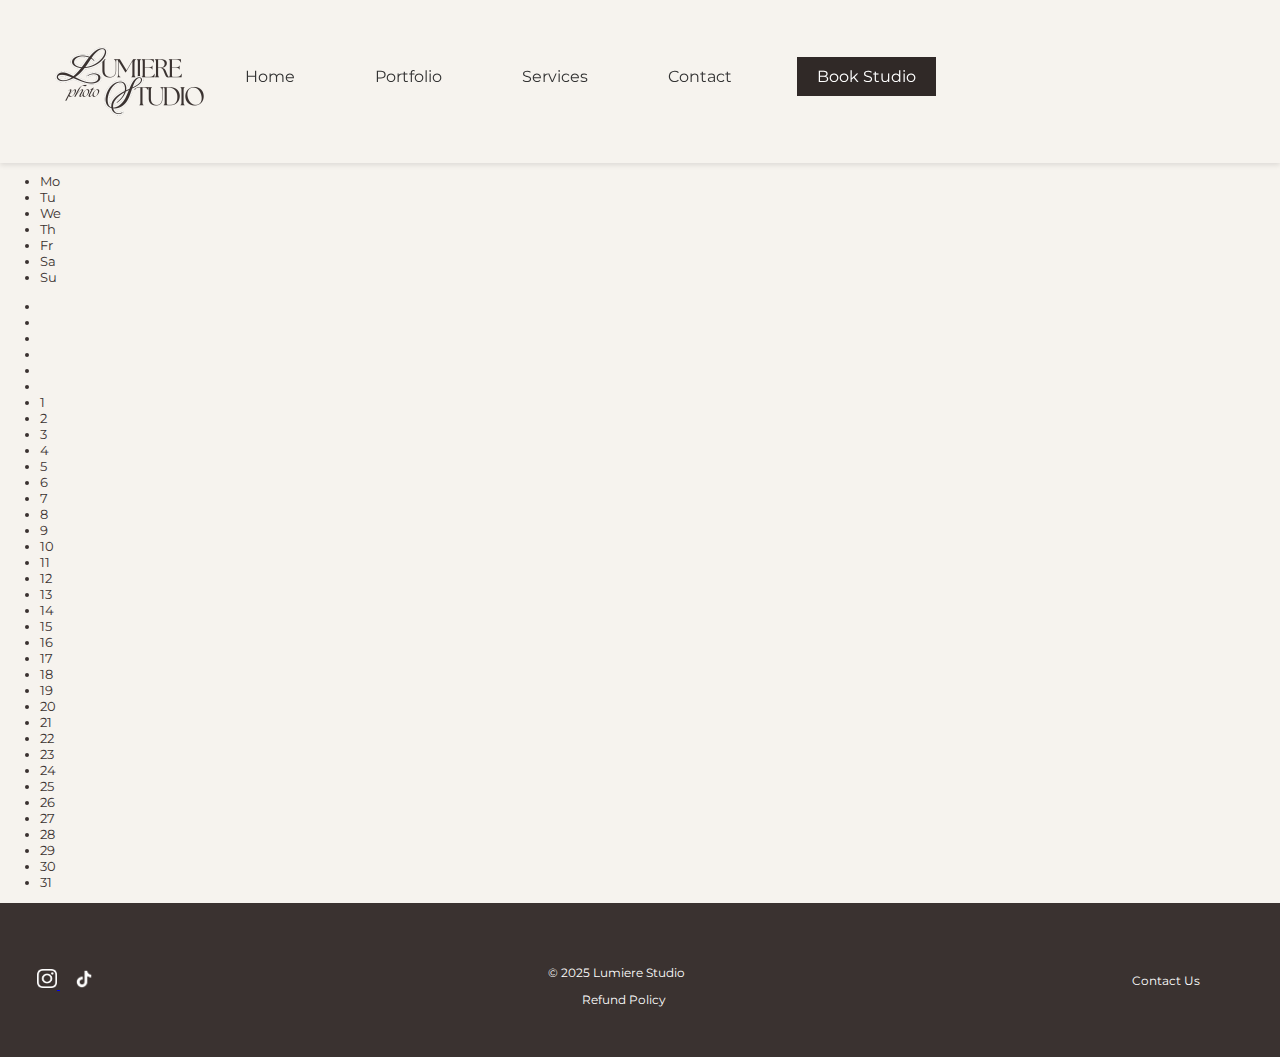
==== book-studio.html @ 453beda3 "Add files via upload" ====
<!DOCTYPE html>
<html lang="en">
<head>
    <meta charset="UTF-8">
    <meta name="viewport" content="width=device-width, initial-scale=1.0">
    <title>Book Studio - Lumiere Studio</title>
    <link rel="stylesheet" href="styles.css">
    <link href="https://fonts.googleapis.com/css2?family=Bebas+Neue&display=swap" rel="stylesheet">
</head>
<body>
    <header>
        <div class="main-container">
          <header class="header">
            <div class="logo">
              <img src="images/Darklogo.png" alt="Lumière Studio Logo" loading="lazy">
            </div>
            <div class="burger-menu-icon">
              <span></span>
              <span></span>
              <span></span>
            </div>
            <nav class="nav" id="navMenu">
              <ul>
                <li><a href="index.html">Home</a></li>
                <li><a href="portfolio.html">Portfolio</a></li>
                <li><a href="services.html">Services</a></li>
                <li><a href="contact.html">Contact</a></li>
                <li class="cta-container"><a href="book-studio.html" class="cta-button">Book Studio</a>
              </ul>
            </nav>
          </header>
        </div>
      </header>
 <main>
        <div class="calendar">
            <!-- Calendar header with month and navigation arrows -->
            <div class="month">
                <ul>
                    <li class="prev">&#10094;</li>
                    <li class="next">&#10095;</li>
                </ul>
            </div>

            <!-- Days of the week -->
            <ul class="weekdays">
                <li>Mo</li>
                <li>Tu</li>
                <li>We</li>
                <li>Th</li>
                <li>Fr</li>
                <li>Sa</li>
                <li>Su</li>
            </ul>

            <!-- Days of the month -->
            <ul class="days">
                <!-- Empty days for alignment if the month starts after Monday -->
                <li class="empty"></li>
                <li class="empty"></li>
                <li class="empty"></li>
                <li class="empty"></li>

                <!-- Actual days of the month -->
                <li>1</li>
                <li>2</li>
                <li>3</li>
                <li>4</li>
                <li>5</li>
                <li>6</li>
                <li>7</li>
                <li>8</li>
                <li>9</li>
                <li><span class="active">10</span></li> <!-- Current day -->
                <li>11</li>
                <li>12</li>
                <li>13</li>
                <li>14</li>
                <li>15</li>
                <li>16</li>
                <li>17</li>
                <li>18</li>
                <li>19</li>
                <li>20</li>
                <li>21</li>
                <li>22</li>
                <li>23</li>
                <li>24</li>
                <li>25</li>
                <li>26</li>
                <li>27</li>
                <li>28</li>
                <li>29</li>
                <li>30</li>
                <li>31</li>
            </ul>
        </div>        
    </main>

    <footer>
        <div class="footer-content">
            <div class="social-icons">
                <a href="https://www.instagram.com" target="_blank">
                    <img src="images/instagramlogo.png" alt="Instagram" loading="lazy">
                </a>
                <a href="https://www.tiktok.com" target="_blank">
                    <img src="images/tiktoklogo.png" alt="TikTok" loading="lazy"> 
                </a>
            </div>
            <div class="copyright">
                <p>&copy; 2025 Lumiere Studio</p>
                <a href="#">Refund Policy</a> 
            </div>

            <div class="contact">
                <a href="#">Contact Us</a>
            </div>
        </div>
    </footer>
    <script src="script.js"></script>
</body>
---- styles.css ----
@import url('https://fonts.googleapis.com/css2?family=Montserrat:wght@100..900&display=swap');

* {
    box-sizing: border-box;
  }

body {
    background-color: #f6f3ee;
    color: #3a3230;
    font-size: 13px;
    margin: 0;
    padding: 0; 
    box-sizing: border-box;
    display: flex; /* Устанавливаем flexbox */
    flex-direction: column; /* Элементы будут выстраиваться по вертикали */
    min-height: 100vh; /* Занимаем всю высоту экрана */  
    overflow-x: hidden;
    font-family: "Montserrat", sans-serif;
}

.main-container {
    flex: 1; /* Заставляем контейнер растягиваться, чтобы футер оставался внизу */
    overflow-x: hidden; 
}

main {
    margin-top: 80px;
}

header, main, footer {
    width: 100%;
    overflow-x: hidden; /* Запрещает горизонтальную прокрутку */
}

.header {
    display: flex;
    align-items: center;
    justify-content: space-between;
    padding: 15px 30px;
    position: fixed;
    top: 0;
    left: 0;
    width: 100%;
    background-color: #f6f3ee;
    z-index: 1000;
    box-shadow: 0 2px 5px rgba(0, 0, 0, 0.1);
    box-sizing: border-box;
}

nav {
    flex-grow: 1; /* Меню растягивается */
    display: flex;
     justify-content: flex-end; /* Центрируем ссылки */
    margin-left: auto; /* Add this line */
}

nav ul {
    list-style: none;
    display: flex;
    gap: 30px;
    margin: 0;
    padding: 0;
}

nav ul li {
    display: inline;
}

nav ul li a {
    text-decoration: none;
    color: #3a3230;
    font-size: 16px;
    padding: 10px 15px;
    transition: 0.3s;
}

nav ul li a:hover {
    background-color: #eae0d5;
    border-radius: 0px;
}
.cta-container {
    text-align: center; /* center the button horizontally */
  }
  
  .cta-button {
    background-color:#302927; /* brown background color */
    color: #ffffff !important; /* white text color */
    padding: 10px 20px; /* add some padding to make the button larger */
    border: none; /* remove the default border */
    cursor: pointer; /* change the cursor to a pointing hand on hover */
    text-decoration: none; /* remove the default underline */
  }
  
  .cta-button:hover {
    background-color: #675a57; /* lighter brown on hover */
    color: #ffffff; /* white text color */
  }

.logo img {
    width: 200px;  
    height: auto;
    object-fit: contain;
}

.studio-image {
    width: 100%;
    max-width: 1300px;
    height: 500px;
    object-fit: cover;
    margin-bottom: 20px;
}

.about-studio {
    margin: 0;
    padding-left: 50px;
    padding-right: 50px;
    padding-bottom: 50px;
}

.about-studio h2 {
    font-family: "Bebas Neue", sans-serif;
    font-weight: 400;
    font-size: 50px;
    font-style: normal;
}

.about-studio p {
    font-size: 13px;
    padding-right: 40%;
}


#portfolio-page h1 {
    font-family: "Bebas Neue", sans-serif;
    font-weight: 400;
    font-size: 50px;
    font-style: normal;
    padding-top: 100px;
}


.portfolio {
    display: grid;
    grid-template-columns: repeat(3, 1fr); /* 3 колонки одинаковой ширины */
    gap: 20px; /* Отступы между картинками */
    justify-items: center; /* Центрируем картинки внутри каждой колонки */
    margin-top: 50px;
    margin-bottom: 100px;
    padding-left: 50px; /* Отступ слева */
    padding-right: 50px;
    width: 100%; /* Ширина контейнера */
    max-width: 100%; /* Максимальная ширина 100% от родителя */
    box-sizing: border-box; /* Включает padding в ширину */
}

.portfolio-item {
    width: 100%; /* Каждое изображение растягивается по ширине колонки */
    height: 100%; /* Растягиваем элементы по высоте */
}

.portfolio-item img {
    width: 100%; /* Изображение растягивается по ширине родителя */
    height: 100%; /* Высота изображения также 100% */
    object-fit: cover; /* Сохранение пропорций изображения */
}
#portfolio-page h1,
#portfolio-page p {
    padding-left: 50px;
} 

.photo-image {
    width: 100%;
    max-width: 1300px;
    height: 500px;
    object-fit: cover;
    margin-bottom: 20px;
    padding-top: 100px;
}  

.services-page {
    overflow-x: hidden;
}

.center-img {
    width: 100%;
    height: 600px;
    object-fit: cover;
    margin-bottom: 20px; 
}

.services-page p {
    padding-left: 40px;
    padding-right: 30%;
    font-size: 13px;
}

.services-page h1 {
    margin-top: 100px;  /* Добавляем отступ сверху для заголовка только на странице services */
    padding-bottom: 0px;
    padding-left: 40px;
    font-family: "Bebas Neue", sans-serif;
    font-weight: 400;
    font-size: 60px;
    font-style: normal;
    text-align: left; /* Центрируем заголовок */
}
/* Контейнер для всех тарифов */
.pricing-container {
    display: flex;                   /* Используем Flexbox для горизонтального расположения */
    justify-content: space-between;  /* Равномерно распределяем тарифы по всей ширине */
    flex-wrap: wrap;                 /* Позволяет элементам переноситься на новые строки на маленьких экранах */
    gap: 10px;                       /* Добавляем отступы между элементами */
    max-width: 1300px;               /* Максимальная ширина контейнера */
    margin: 0 auto;                  /* Центрирование контейнера по экрану */
    margin-bottom: 30px;
}

/* Стиль для каждого тарифа */
.pricing-plan {
    width: 23%;                     /* Ширина каждого тарифа, чтобы вмещались 4 колонки */
    background-color: transparent;  /* Убираем фон */
    padding: 30px 30px;              /* Увеличиваем отступы внутри тарифа */
    text-align: left;                /* Выровнять текст по левой стороне */
    border-left: none;     /* Легкая линия слева для разделения */
    border-right: 2px solid #ddd;    /* Легкая линия справа для разделения */
    box-sizing: border-box;          /* Учитывает паддинги и границы в ширине */
}

/* Убираем линию сверху и снизу */
.pricing-plan:not(:first-child) {
    border-top: none;
}

.pricing-plan:not(:last-child) {
    border-bottom: none;
    
}

/* Стиль для заголовков тарифов */
.pricing-plan h2 {
    font-size: 1.4rem;               /* Увеличиваем размер шрифта */
    margin-bottom: 30px;              /* Добавляем отступ между заголовком и текстом */
}

/* Стиль для списка внутри тарифов */
.pricing-plan ul {
    list-style-type: none;
    padding: 0;
    margin: 0;
    font-size: 0.7rem;                /* Уменьшаем шрифт для списка */
}

.pricing-plan ul li {
    margin-bottom: 5px;               /* Отступ снизу для каждого пункта списка */
}

/* Стиль для цены */
.price {
    font-size: 30px;                /* Увеличиваем размер шрифта для цены */
    color: #3a3230;
    font-weight: bold;
    margin: 30px 0;                   /* Добавляем отступ сверху и снизу */
}

/* Стиль для кнопки */
.choose-plan {
    background-color: #3a3230;           /* Цвет фона кнопки */
    color: white;                     /* Цвет текста на кнопке */
    border: none;                     /* Убираем границу */
    padding: 10px 15px;               /* Отступы внутри кнопки */
    font-size: 1rem;                  /* Размер шрифта */
    font-weight: bold;
    cursor: pointer;                 /* Курсор как указатель */
    margin-top: 20px;                 /* Отступ сверху от цены */
    width: 100%;                      /* Кнопка занимает всю ширину контейнера */
    text-align: center;               /* Выравнивание текста внутри кнопки */
}

/* Разделительная линия (горизонтальная) */
.divider {
    width: 100%;                      /* Линия растягивается на всю ширину контейнера */
    border: 0;
    border-top: 1px solid #ddd;       /* Легкая линия для разделения */
    margin: 20px 0;                   /* Отступы сверху и снизу */
}

/* Подгоняем кнопки в контейнере */
.pricing-plan .choose-plan {
    align-self: flex-end;             /* Выравниваем кнопку по низу контейнера */
    margin-top: auto;                 /* Убираем лишние отступы */
}

.contact-form-container {
    display: flex;
    justify-content: center;  /* Центрируем форму по горизонтали */
    align-items: center;      /* Центрируем форму по вертикали */
    height: 100vh;            /* Контейнер занимает всю высоту экрана */
    padding: 100px 60px;      /* Боковые отступы */
    margin-top: 20px;         
    box-sizing: border-box;   /* Учитываем отступы в общей ширине */
}

.contact-form {
    max-width: 100%;
    width: 60%;              /* Убираем фиксированную ширину, форма будет гибкой */
    margin: 0;                /* Убираем margin, чтобы центрировать без отступов */
    padding: 40px;            /* Паддинг вокруг формы */
    background-color: transparent;
    border-radius: 8px;
    box-shadow: 1px 4px 8px rgba(0, 0, 0, 0.1);
    box-sizing: border-box;   /* Включаем отступы в ширину */
}

/* Установка отступов для всех полей формы */
.contact-form .form {
    display: flex;
    flex-direction: column;
    gap: 20px; /* Увеличиваем интервал между полями */
}

/* Оформление меток */
.contact-form label {
    font-size: 16px;
    font-weight: bold;
    color: #3a3230;
}

/* Оформление полей ввода */
.contact-form input[type="text"], 
.contact-form textarea {
    padding: 12px;
    font-size: 14px;
    border: 1px solid #ddd;
    border-radius: 4px;
    width: 100%;
    box-sizing: border-box; /* Включаем отступы в ширину */
}

/* Стили для textarea */
.contact-form textarea {
    resize: vertical;
}

/* Стили для кнопки отправки */
.contact-form input[type="submit"] {
    background-color: #3a3230;
    color: #f6f3ee;
    padding: 15px 30px;
    border: none;
    border-radius: 0px;
    font-size: 16px;
    font-weight: bold;
    cursor: pointer;
    transition: background-color 0.3s ease, transform 0.3s ease;
    width: 100%; /* Ширина кнопки на всю форму */
    max-width: 200px; /* Ограничиваем максимальную ширину кнопки */
    align-self: center; /* Центрируем кнопку */
}

/* Эффект при наведении на кнопку */
.contact-form input[type="submit"]:hover {
    background-color: #67625c;
    transform: scale(1.05);
}

/* Эффект при нажатии на кнопку */
.contact-form input[type="submit"]:active {
    background-color: #c7bfb2;
    transform: scale(1);
}

/* Дополнительные стили для полей формы */
.contact-form input[type="text"]:focus, 
.contact-form textarea:focus {
    border-color: #3a3230; /* Более яркая граница при фокусе */
    outline: none; /* Убираем стандартное выделение */
}
.contact-form h1 {
    text-align: center;
}   
  

footer {
    background-color: #3a3230;
    color: white;
    padding: 10px;
    position: relative;
    bottom: 0;
    width: auto;
    margin-left: 0; 
}

.footer-content {
    display: flex;
    justify-content:  center;
    align-items: center;
    max-width: 1300px;
    margin: 0 auto;
    padding: 10px;
}

.social-icons a {
    margin: 0 7px;
}

.social-icons img {
    width: 20px;
    height: 20px;
    object-fit: contain;
}

.copyright {
    text-align: center;
    font-size: 12px;
}

.copyright a {
    color: white;
    text-decoration: none;
    margin-left: 15px;
    font-size: 12px;
}

.copyright a:hover {
    text-decoration: underline;
}

.contact a {
    color: white;
    text-decoration: none;
    font-size: 12px;
    margin-right: 50px;
}

.contact a:hover {
    text-decoration: underline;
}
/* Style the burger menu icon */
.burger-menu-icon {
    display: block;
    position: absolute;
    top: 20px;
    right: 20px;
    width: 30px;
    height: 30px;
    cursor: pointer;
  }
  
  .burger-menu-icon span {
    display: block;
    width: 30px;
    height: 3px;
    background-color: #333;
    margin-bottom: 5px;
    transition: opacity 0s ease-in-out;
  }
  
  .burger-menu-icon.open span {
    background-color: #333; /* Set the background color to a visible color */
}
  
  .burger-menu-icon.open span:nth-child(1) {
    transform: rotate(45deg) translate(0px, 10px);
  }
  
  .burger-menu-icon.open span:nth-child(2) {
    opacity: 0;
  }
  
  .burger-menu-icon.open span:nth-child(3) {
    transform: rotate(-45deg) translate(0px, -10px);
  }
  
  .nav {
    display: none;
  }
  
  .nav.show {
    display: block;
    width: 100%;
    padding: 20px;
    border: none;
    box-shadow: none;
  }
  
  .nav ul {
    list-style: none;
    padding: 0;
    margin: 0;
    text-align: center;
  }
  
  .nav li {
    margin-bottom: 10px;
    display: inline-block;
    margin-right: 20px;
  }
  
  .nav a {
    color: #333;
    text-decoration: none;
  }



  /* Show the navigation menu on mobile when the burger menu icon is clicked */
  @media (max-width: 768px) {
    .nav.show {
      display: block;
    }
  }

  @media (max-width: 768px) {
    .burger-menu-icon {
      display: block;
    }
    .nav {
      display: none;
    }
  }
  
  @media (min-width: 769px) {
    .burger-menu-icon {
      display: none;
    }
    .nav {
      display: block;
    }
  }

/* Мобильные устройства (телефон) */
@media (max-width: 768px) {
    body {
        font-size: 12px;
    }
    .nav {
        flex-direction: column;
        align-items: center;
      }
      .nav ul {
        flex-direction: column;
        align-items: center;
      }
      .nav ul li {
        margin-bottom: 10px;
      }
    .logo img {
        width: 100px;
        height: 50px;
    }
    .studio-image {
        height: 300px;
        padding-top: 60px;
    }

    .about-studio p {
        font-size: 12px;
        padding-right: 10%;
    }

    .portfolio {
        grid-template-columns: 1fr;
        gap: 15px;
    }
    .services-page {
        grid-template-columns: 1fr;
    }   
    .services-page h1 {
        font-size: 40px;
        text-align: left;
    }
    .center-img {
        height: 300px;
        padding-top: 60px;
    }
    .pricing-container {
        flex-direction: column;
        align-items: center;
    }

    .pricing-plan {
        width: 80%;
        margin-bottom: 20px;
    }

    .contact-form-container {
        padding: 20px;
    }

    .contact-form {
        padding: 20px;
    }

    footer {
        padding: 20px 10px;
    }

    .footer-content {
        flex-direction: column;
        text-align: center;
        gap: 20px;
    }
    
    .contact a {
        margin-right: 0; 
        margin-bottom: 10px; 
    }

    .social-icons {
        margin-top: 10px;
    }
}

/* Планшеты (ширина экрана от 768px до 1024px) */
@media (min-width: 769px) and (max-width: 1024px) {
    body {
        font-size: 14px;
    }
    .header {
        flex-direction: row;
        justify-content: space-between;
        padding: 30px;
    }

    .logo img {
        width: 180px;
        height: 90px;
    }

    .studio-image {
        height: 400px;
        padding-top: 80px;
    }

    .about-studio p {
        font-size: 13px;
        padding-right: 20%;
    }

    .portfolio {
        grid-template-columns: repeat(2, 1fr);
        gap: 20px;
    }
    .center-img {
        height: 400px;
        padding-top: 80px;
    }
    .services-page {
        grid-template-columns: 1fr;
    }  
    .services-page h1 {
        font-size: 32px;
        text-align: left;
    }

    .pricing-container {
        flex-direction: row;
        justify-content: space-between;
    }

    .pricing-plan {
        width: 48%;
    }

    .contact-form-container {
        padding: 40px;
    }

    footer {
        padding: 30px;
    }

    .footer-content {
        flex-direction: row;
        justify-content: space-between;
    }

    .social-icons {
        margin-top: 0;
    }
}

/* ПК (ширина экрана от 1025px до 1280px) */
@media (min-width: 1025px) and (max-width: 1330px) {
    body {
        font-size: 13px;
    }

    .header {
        flex-direction: row;
        justify-content: space-between;
        padding: 30px;
    }
    nav {
        margin-left: auto;
      }

    .logo img {
        width: 200px;
        height: 100px;
    }

    .studio-image {
        height: 500px;
        padding-top: 100px;
    }

    .about-studio p {
        font-size: 14px;
        padding-right: 30%;
    }

    .portfolio {
        grid-template-columns: repeat(3, 1fr);
        gap: 20px;
    }
    .center-img {
        height: 500px;
        padding-top: 100px;
    }
    .services-page {
        grid-template-columns: 4fr;
    }  
    .services-page h1 {
        font-size: 36px;
        text-align: left;
    }

    .pricing-container {
        flex-direction: row;
        justify-content: space-between;
    }

    .pricing-plan {
        width: 30%;
    }

    .contact-form-container {
        padding: 40px;
    }

    footer {
        padding: 40px 20px;
    }

    .footer-content {
        flex-direction: row;
        justify-content: space-between;
    }

    .social-icons {
        margin-top: 0;
    }
}

/* Большие экраны (ширина экрана больше 1280px) */
@media (min-width: 1331px) {
    body {
        font-size: 13px;
    }

    .header {
        flex-direction: row;
        justify-content: space-between;
        padding: 0px;
    }
    nav {
        margin-left: auto;
      }
    
    .logo img {
        width: 200px;
        height: 100px;
    }

    .studio-image {
        height: 600px;
        padding-top: 120px;
    }

    .about-studio p {
        font-size: 16px;
        padding-right: 40%;
    }

    .portfolio {
        grid-template-columns: repeat(3, 1fr);
        gap: 20px;
    }

    .center-img {
        height: 600px;
        padding-top: 120px;
    }
    .services-page {
        grid-template-columns: 4fr;
    }  
    .services-page h1 {
        font-size: 40px;
        text-align: left;
    }

    .pricing-container {
        flex-direction: row;
        justify-content: space-between;
    }

    .pricing-plan {
        width: 23%;
    }

    .contact-form-container {
        padding: 60px;
    }

    footer {
        padding: 30px;
    }

    .footer-content {
        flex-direction: row;
        justify-content: space-between;
    }

    .social-icons {
        margin-top: 0;
    }
}
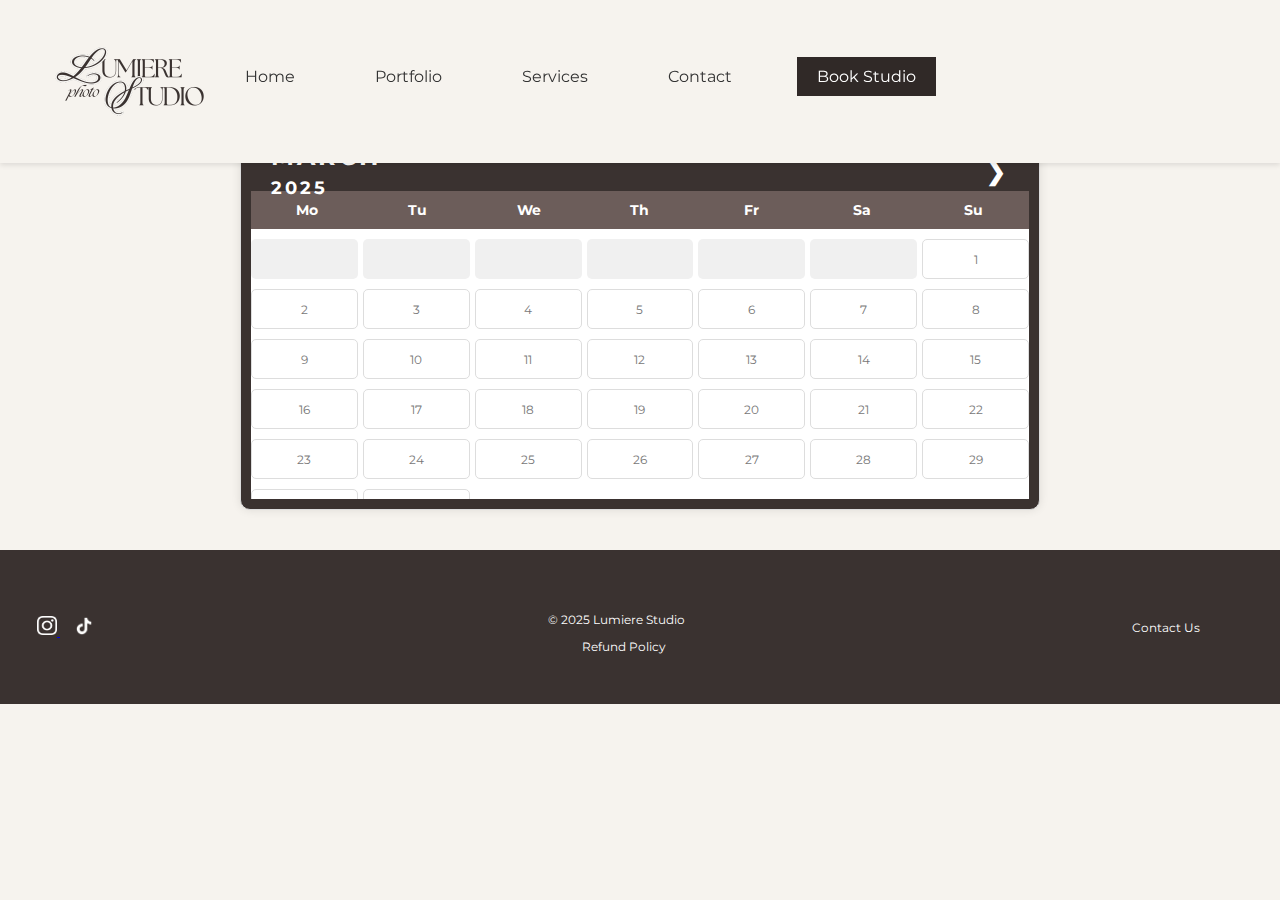
==== commit 21a874b5: "Add files via upload" ====
--- a/book-studio.html
+++ b/book-studio.html
@@ -95,7 +95,6 @@
             </ul>
         </div>        
     </main>
-
     <footer>
         <div class="footer-content">
             <div class="social-icons">
--- a/styles.css
+++ b/styles.css
@@ -500,9 +500,147 @@
   .nav a {
     color: #333;
     text-decoration: none;
-  }
-
-
+}
+
+ul {
+    list-style-type: none;
+  }
+
+.calendar {
+    max-width: 800px; /* adjust the width to your liking */
+    margin: 40px auto; /* add space on all sides */
+    padding: 10px; /* add some padding to the calendar container */
+    background-color: #3a3230; /* add a background color to the calendar container */
+    border: 1px solid #ddd; /* add a border to the calendar container */
+    border-radius: 10px; /* add a rounded corner to the calendar container */
+    box-shadow: 0 0 10px rgba(0, 0, 0, 0.1); /* add a shadow to the calendar container */
+}
+  
+  /* Month header */
+  .month {
+  padding: 20px 25px;
+  width: 100%;
+  display: flex;
+  flex-direction: row; /* Align elements horizontally */
+  justify-content: space-between;
+  align-items: center;
+  position: relative;
+  margin-top: 20px; /* Adjust the margin top to fix the spacing */
+  text-align: left;
+}
+  
+  /* Month list */
+  .month ul {
+   margin: 0;
+   padding: 0;
+   display: flex;
+   justify-content: center;
+   align-items: center;
+
+}
+  
+  .month ul li {
+    color: white;
+    font-size: 20px;
+    text-transform: uppercase;
+    letter-spacing: 3px;
+    font-weight: bold;
+    padding: 0 10px; /* Adjust space between month and year */
+  }
+  
+  /* Previous button inside month header */
+  .month .prev,
+  .month .next {
+    font-size: 24px;
+    color: white;
+    cursor: pointer;
+    position: absolute;
+    top: 50%;
+    transform: translateY(-50%);
+    z-index: 2; /* Ensure buttons are on top */
+  }
+  
+  /* Previous button inside month header */
+  .month .prev {
+    left: 10px;
+  }
+  
+  /* Next button */
+  .month .next {
+    right: 10px;
+  }
+  
+  /* Weekdays (Mon-Sun) */
+  .weekdays {
+    margin: 0;
+    padding: 10px 0;
+    background-color: #6c5d5a;
+    display: grid;
+    grid-template-columns: repeat(7, 1fr);
+  }
+  
+  .weekdays li {
+    color: #ffffff;
+    text-align: center;
+    font-weight: bold;
+    font-size: 14px;
+  }
+  
+  /* Days (1-31) */
+  .days {
+    padding: 10px 0;
+    background: #fff; /* Set the background of the days part */
+    margin: 0;
+    display: grid;
+    grid-template-columns: repeat(7, 1fr); /* 7 columns for each weekday */
+    gap: 5px;
+    height: 270px; /* Set fixed height for the days container */
+    overflow-y: auto;
+  }
+  
+  /* Days styling */
+  .days li {
+    text-align: center;
+    margin-bottom: 5px;
+    font-size: 12px;
+    color: #777;
+    padding: 10px;
+    border: 1px solid #ddd;
+    border-radius: 5px;
+    height: 40px;
+    display: flex;
+    align-items: center;
+    justify-content: center;
+    cursor: pointer;
+  }
+  
+  /* Empty cells (for aligning days correctly) */
+  .days li.empty {
+    background-color: #f0f0f0;
+    border: none;
+  }
+  
+  /* Highlight the "current" day */
+  .days li .active {
+    background: #3a3230;
+    color: white !important;
+    border-radius: 50%;
+    font-weight: bold;
+  }
+  
+  /* Styling for hovered day */
+  .days li:hover {
+    background-color: #ddd;
+  }
+  
+  /* Optional: Style for the month and navigation buttons */
+  .month .prev,
+  .month .next {
+    font-size: 24px;
+    color: white;
+    cursor: pointer;
+  }  
+  
 
   /* Show the navigation menu on mobile when the burger menu icon is clicked */
   @media (max-width: 768px) {
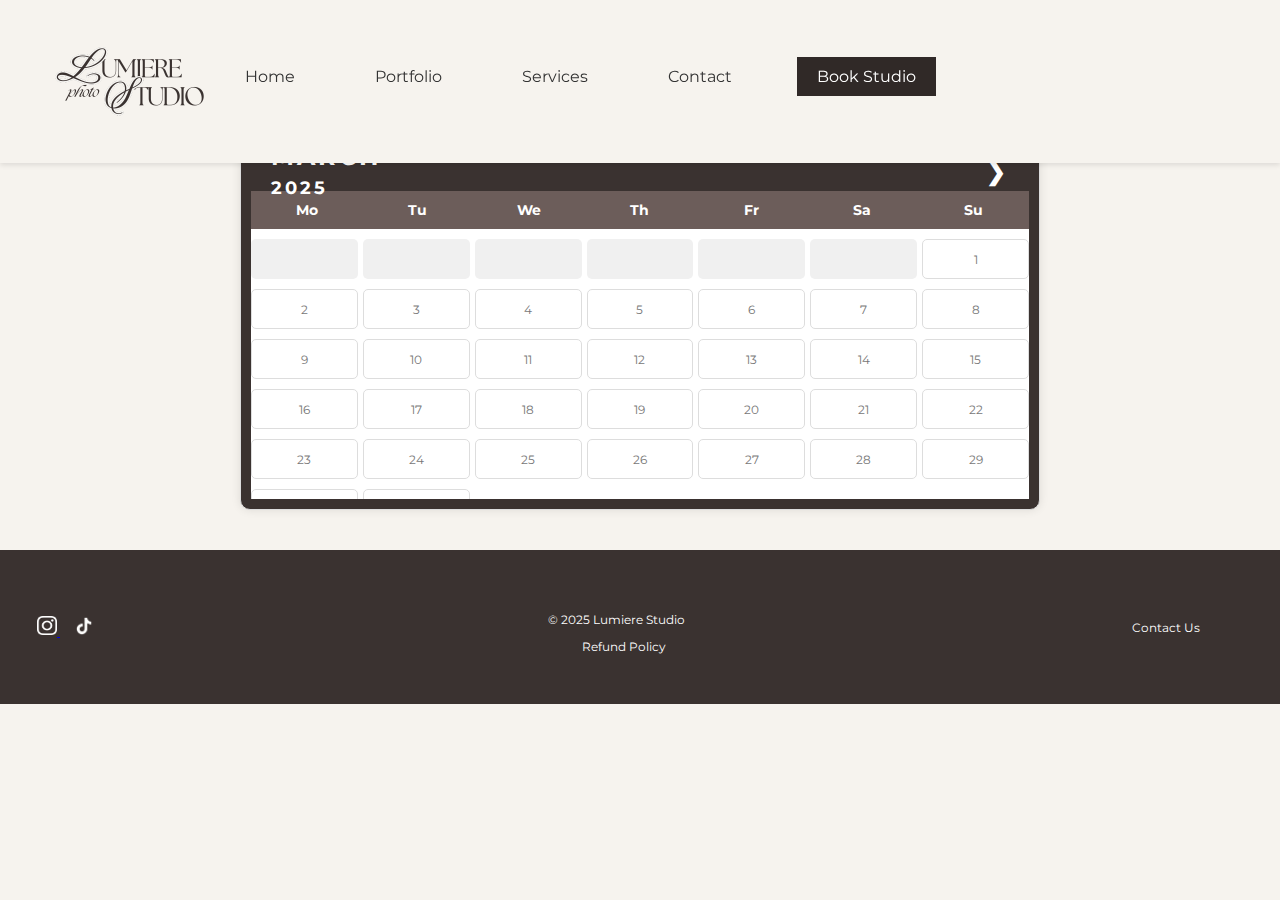
==== commit 9d018182: "Add files via upload" ====
--- a/book-studio.html
+++ b/book-studio.html
@@ -8,29 +8,29 @@
     <link href="https://fonts.googleapis.com/css2?family=Bebas+Neue&display=swap" rel="stylesheet">
 </head>
 <body>
-    <header>
-        <div class="main-container">
-          <header class="header">
-            <div class="logo">
-              <img src="images/Darklogo.png" alt="Lumière Studio Logo" loading="lazy">
-            </div>
-            <div class="burger-menu-icon">
-              <span></span>
-              <span></span>
-              <span></span>
-            </div>
-            <nav class="nav" id="navMenu">
-              <ul>
-                <li><a href="index.html">Home</a></li>
-                <li><a href="portfolio.html">Portfolio</a></li>
-                <li><a href="services.html">Services</a></li>
-                <li><a href="contact.html">Contact</a></li>
-                <li class="cta-container"><a href="book-studio.html" class="cta-button">Book Studio</a>
-              </ul>
-            </nav>
-          </header>
+  <header>
+    <div class="main-container">
+      <div class="header">
+        <div class="logo">
+          <img src="images/Darklogo.png" alt="Lumière Studio Logo" loading="lazy">
         </div>
-      </header>
+        <div class="burger-menu-icon">
+          <span></span>
+          <span></span>
+          <span></span>
+        </div>
+        <nav class="nav" id="navMenu">
+          <ul>
+            <li><a href="index.html">Home</a></li>
+            <li><a href="portfolio.html">Portfolio</a></li>
+            <li><a href="services.html">Services</a></li>
+            <li><a href="contact.html">Contact</a></li>
+            <li class="cta-container"><a href="book-studio.html" class="cta-button">Book Studio</a></li>
+          </ul>
+        </nav>
+    </div>
+</div>
+</header>
  <main>
         <div class="calendar">
             <!-- Calendar header with month and navigation arrows -->
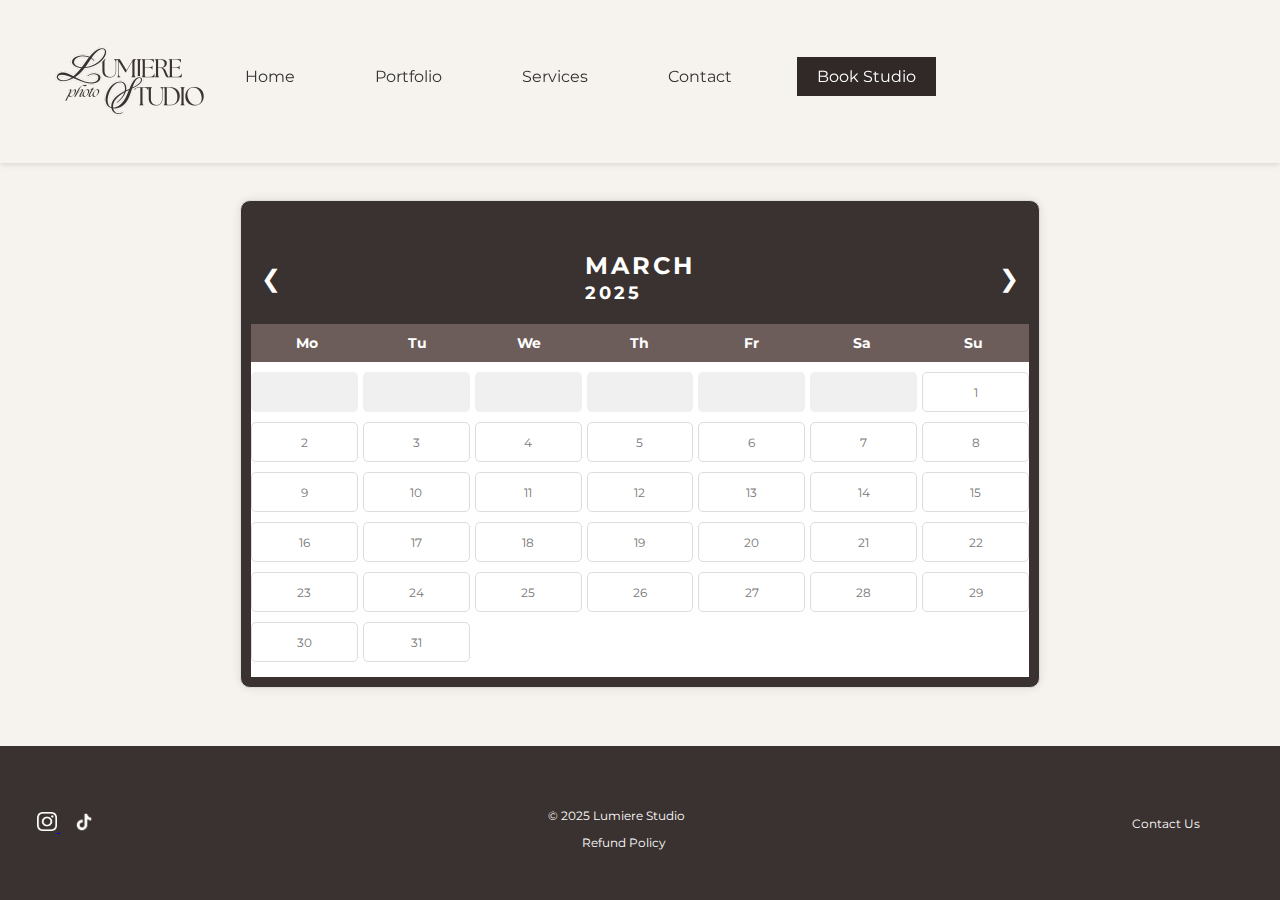
==== commit badcfa72: "Add files via upload" ====
--- a/book-studio.html
+++ b/book-studio.html
@@ -35,11 +35,12 @@
         <div class="calendar">
             <!-- Calendar header with month and navigation arrows -->
             <div class="month">
-                <ul>
-                    <li class="prev">&#10094;</li>
-                    <li class="next">&#10095;</li>
-                </ul>
-            </div>
+              <span class="prev">&#10094;</span>
+              <ul>
+                  <li>March</li>
+              </ul>
+              <span class="next">&#10095;</span>
+          </div>
 
             <!-- Days of the week -->
             <ul class="weekdays">
--- a/styles.css
+++ b/styles.css
@@ -11,7 +11,6 @@
     font-size: 13px;
     margin: 0;
     padding: 0; 
-    box-sizing: border-box;
     display: flex; /* Устанавливаем flexbox */
     flex-direction: column; /* Элементы будут выстраиваться по вертикали */
     min-height: 100vh; /* Занимаем всю высоту экрана */  
@@ -21,11 +20,11 @@
 
 .main-container {
     flex: 1; /* Заставляем контейнер растягиваться, чтобы футер оставался внизу */
-    overflow-x: hidden; 
+    overflow-x: hidden;
 }
 
 main {
-    margin-top: 80px;
+    padding-top: 80px;
 }
 
 header, main, footer {
@@ -77,7 +76,6 @@
 
 nav ul li a:hover {
     background-color: #eae0d5;
-    border-radius: 0px;
 }
 .cta-container {
     text-align: center; /* center the button horizontally */
@@ -105,7 +103,6 @@
 
 .studio-image {
     width: 100%;
-    max-width: 1300px;
     height: 500px;
     object-fit: cover;
     margin-bottom: 20px;
@@ -150,7 +147,6 @@
     padding-left: 50px; /* Отступ слева */
     padding-right: 50px;
     width: 100%; /* Ширина контейнера */
-    max-width: 100%; /* Максимальная ширина 100% от родителя */
     box-sizing: border-box; /* Включает padding в ширину */
 }
 
@@ -171,7 +167,6 @@
 
 .photo-image {
     width: 100%;
-    max-width: 1300px;
     height: 500px;
     object-fit: cover;
     margin-bottom: 20px;
@@ -388,7 +383,8 @@
     position: relative;
     bottom: 0;
     width: auto;
-    margin-left: 0; 
+    margin-top: auto;
+    text-align: center;
 }
 
 .footer-content {
@@ -508,7 +504,7 @@
 
 .calendar {
     max-width: 800px; /* adjust the width to your liking */
-    margin: 40px auto; /* add space on all sides */
+    margin: 60px auto 40px; /* add space on all sides */
     padding: 10px; /* add some padding to the calendar container */
     background-color: #3a3230; /* add a background color to the calendar container */
     border: 1px solid #ddd; /* add a border to the calendar container */
@@ -516,6 +512,25 @@
     box-shadow: 0 0 10px rgba(0, 0, 0, 0.1); /* add a shadow to the calendar container */
 }
   
+.calendar-header {
+    display: flex;
+    justify-content: space-between;
+    align-items: center;
+    padding: 10px 15px; /* Добавляем отступы */
+    font-size: 18px;
+    font-weight: bold;
+    background-color: #f6f3ee; /* Фон заголовка */
+    position: relative; /* Убедимся, что он не перекрывает другие элементы */
+    z-index: 10; /* Если заголовок перекрывается чем-то */
+}
+
+.calendar-weekdays {
+    display: grid;
+    grid-template-columns: repeat(7, 1fr);
+    padding: 10px 0;
+    font-weight: bold;
+    border-bottom: 2px solid #ccc; /* Разделение дней недели и заголовка */
+}
   /* Month header */
   .month {
   padding: 20px 25px;
@@ -536,6 +551,8 @@
    display: flex;
    justify-content: center;
    align-items: center;
+   width: 100%;
+   position: relative; /* Добавляем относительное позиционирование */
 
 }
   
@@ -594,8 +611,8 @@
     display: grid;
     grid-template-columns: repeat(7, 1fr); /* 7 columns for each weekday */
     gap: 5px;
-    height: 270px; /* Set fixed height for the days container */
-    overflow-y: auto;
+    height: auto; /* Автоматическая высота */
+    overflow: visible; /* Показывать все дни без прокрутки */
   }
   
   /* Days styling */
@@ -649,7 +666,7 @@
     }
   }
 
-  @media (max-width: 768px) {
+  @media (max-width: 1024px) {
     .burger-menu-icon {
       display: block;
     }
@@ -658,7 +675,7 @@
     }
   }
   
-  @media (min-width: 769px) {
+  @media (min-width: 1025px) {
     .burger-menu-icon {
       display: none;
     }
@@ -682,10 +699,11 @@
       }
       .nav ul li {
         margin-bottom: 10px;
-      }
+    }
+
     .logo img {
-        width: 100px;
-        height: 50px;
+        width: 150px;
+        height: 75px;
     }
     .studio-image {
         height: 300px;
@@ -730,6 +748,37 @@
         padding: 20px;
     }
 
+    .calendar {
+        width: 90%;
+        margin: 80px auto 20px; /* Добавлен отступ сверху */
+        padding: 5px;
+    }
+
+    .month ul li {
+        font-size: 16px; /* Уменьшаем размер текста */
+        padding: 0 8px;
+    }
+
+    .month .prev, 
+    .month .next {
+        font-size: 20px;
+    }
+
+    .weekdays li {
+        font-size: 12px;
+    }
+
+    .days {
+        grid-template-columns: repeat(7, minmax(30px, 1fr)); /* Делаем адаптивную сетку */
+        gap: 3px;
+    }
+
+    .days li {
+        font-size: 10px;
+        padding: 5px;
+        height: 35px;
+    }
+
     footer {
         padding: 20px 10px;
     }
@@ -760,6 +809,17 @@
         justify-content: space-between;
         padding: 30px;
     }
+    .nav {
+        flex-direction: column;
+        align-items: center;
+      }
+      .nav ul {
+        flex-direction: column;
+        align-items: center;
+      }
+      .nav ul li {
+        margin-bottom: 10px;
+    }
 
     .logo img {
         width: 180px;
@@ -788,7 +848,7 @@
         grid-template-columns: 1fr;
     }  
     .services-page h1 {
-        font-size: 32px;
+        font-size: 40px;
         text-align: left;
     }
 
@@ -805,6 +865,36 @@
         padding: 40px;
     }
 
+    .calendar {
+        max-width: 700px;
+        margin-top: 100px; /* Отступ для избежания наложения */
+        padding: 10px;
+    }
+
+    .month ul li {
+        font-size: 18px;
+        padding: 0 10px;
+    }
+
+    .month .prev, 
+    .month .next {
+        font-size: 22px;
+    }
+
+    .weekdays li {
+        font-size: 13px;
+    }
+
+    .days {
+        grid-template-columns: repeat(7, minmax(35px, 1fr));
+        gap: 4px;
+    }
+
+    .days li {
+        font-size: 12px;
+        padding: 8px;
+        height: 38px;
+    }
     footer {
         padding: 30px;
     }
@@ -845,7 +935,7 @@
     }
 
     .about-studio p {
-        font-size: 14px;
+        font-size: 13px;
         padding-right: 30%;
     }
 
@@ -861,7 +951,7 @@
         grid-template-columns: 4fr;
     }  
     .services-page h1 {
-        font-size: 36px;
+        font-size: 45px;
         text-align: left;
     }
 
@@ -876,6 +966,11 @@
 
     .contact-form-container {
         padding: 40px;
+    }
+    .calendar {
+        max-width: 800px;
+        margin-top: 120px;
+        padding: 10px;
     }
 
     footer {
@@ -918,7 +1013,7 @@
     }
 
     .about-studio p {
-        font-size: 16px;
+        font-size: 13px;
         padding-right: 40%;
     }
 
@@ -935,7 +1030,7 @@
         grid-template-columns: 4fr;
     }  
     .services-page h1 {
-        font-size: 40px;
+        font-size: 45px;
         text-align: left;
     }
 
@@ -951,6 +1046,10 @@
     .contact-form-container {
         padding: 60px;
     }
+    .calendar {
+        max-width: 800px;
+        margin-top: 120px;
+    }
 
     footer {
         padding: 30px;
